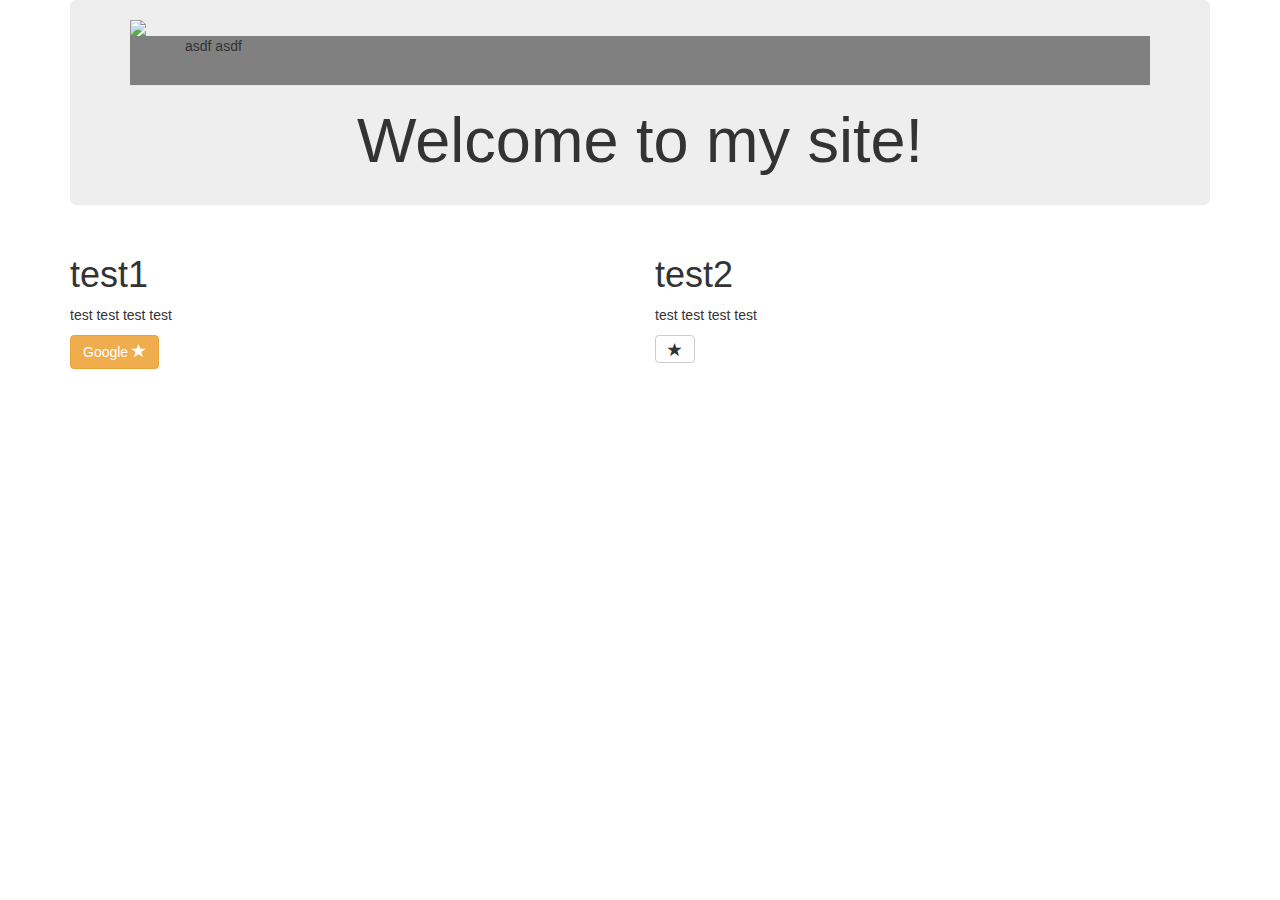
==== index.html @ a93c45c9 "init commit" ====
<html>
<head>
	<title></title>
	<link rel="stylesheet" href="https://maxcdn.bootstrapcdn.com/bootstrap/3.3.5/css/bootstrap.min.css">
	<style>
		.jumbotron {
			padding: 20px;
		}
	</style>
</head>
<body>
	<div class="container">
		<div class="jumbotron">
 			<img style="max-width: 100%;" src="https://nitawriter.files.wordpress.com/2010/12/treelake3in1.jpg"></img>
 			<nav class="navbar navbar-default navbar-static-top" style="background:grey;">
  				<div class="container">
  					<ul>
  						<li style="display: inline;">asdf</li>
  						<li style="display: inline;">asdf</li>
  					</ul>
  				</div>
			</nav>
 			<h1><center>Welcome to my site!</center></h1>
		</div>
		<div class="row">
			<div class="col-sm-6">
				<h1>test1</h1>
				<p>test test test test</p>
				<a class="btn btn-warning" href="http://www.google.com" role="button"> Google <span class="glyphicon glyphicon-star" aria-hidden="true"></span></a>
			</div>
			<div class="col-sm-6">
				<h1>test2</h1>
				<p>test test test test</p>
				<button type="button" class="btn btn-default" aria-label="Left Align"><span class="glyphicon glyphicon-star" aria-hidden="true"></span></button>
			</div>
		</div>
	</div>
</body>
</html>
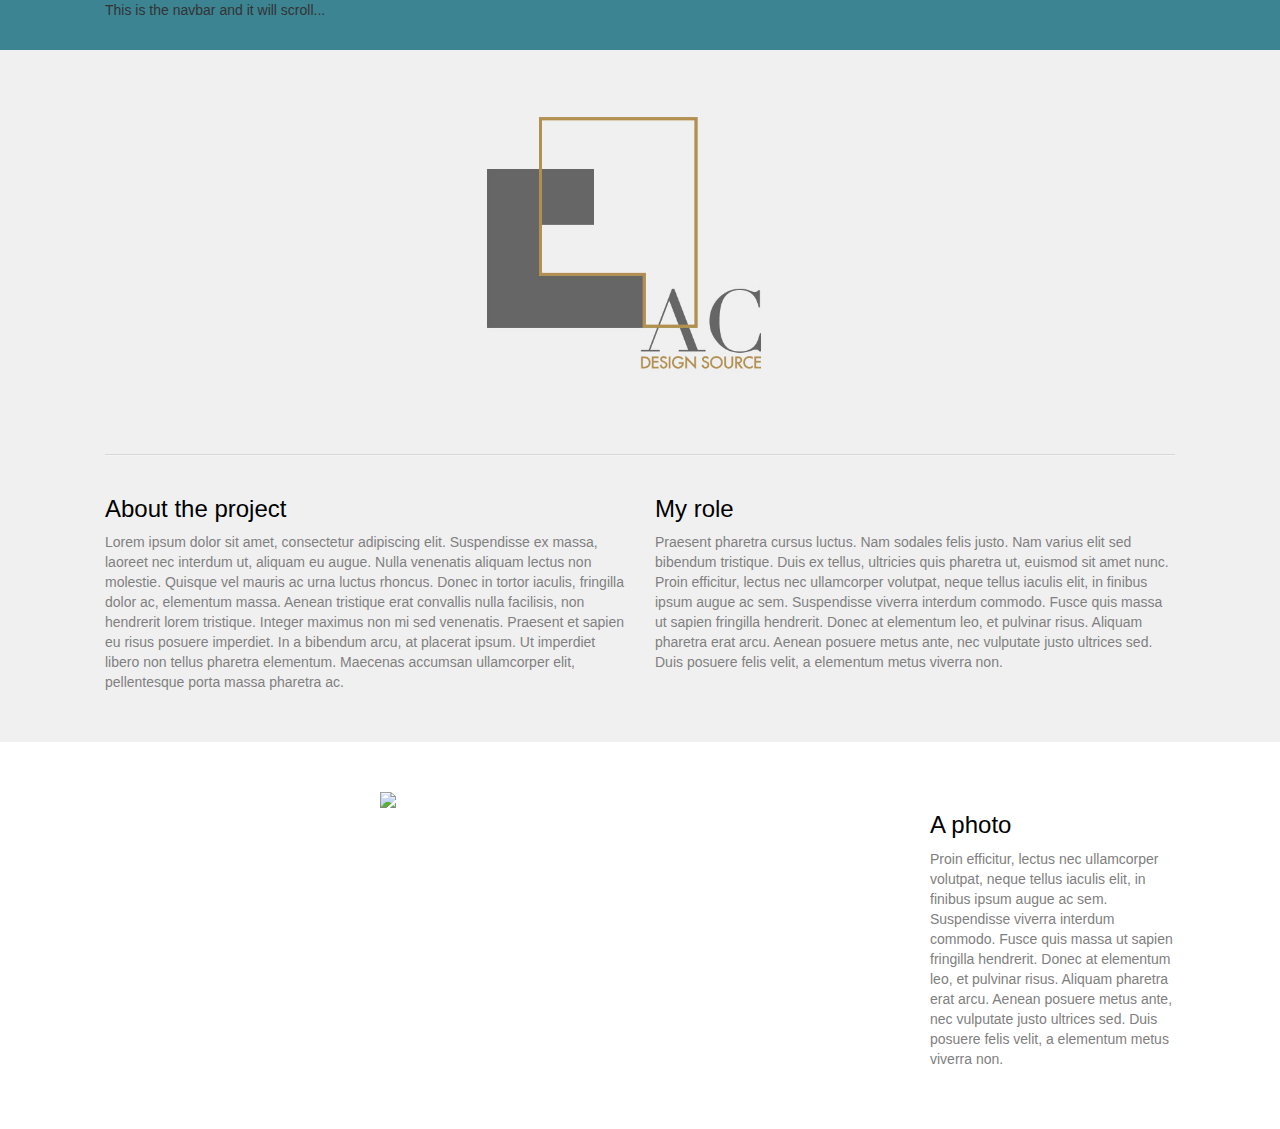
==== commit a1f81bf7: "Added many elements to index.html and styles to style.css. The site does not have a navbar yet" ====
--- a/index.html
+++ b/index.html
@@ -2,36 +2,41 @@
 <head>
 	<title></title>
 	<link rel="stylesheet" href="https://maxcdn.bootstrapcdn.com/bootstrap/3.3.5/css/bootstrap.min.css">
-	<style>
-		.jumbotron {
-			padding: 20px;
-		}
-	</style>
+	<link rel="stylesheet" href="assets/style/style.css" type="text/css">
 </head>
 <body>
+	<nav class="navbar navbar-fixed-top">
+ 		<div class="container">
+    	This is the navbar and it will scroll...
+  		</div>
+	</nav>
+	<img style="max-width: 100%;" src="assets/images/wdi-portfolio-header.jpg"></img>
+	<div class="about">
+		<div class="container">
+			<hr>
+			<div class="row" style="padding-bottom: 40px;">
+				<div class="col-md-6">
+					<h3>About the project</h3>
+					<p>Lorem ipsum dolor sit amet, consectetur adipiscing elit. Suspendisse ex massa, laoreet nec interdum ut, aliquam eu augue. Nulla venenatis aliquam lectus non molestie. Quisque vel mauris ac urna luctus rhoncus. Donec in tortor iaculis, fringilla dolor ac, elementum massa. Aenean tristique erat convallis nulla facilisis, non hendrerit lorem tristique. Integer maximus non mi sed venenatis. Praesent et sapien eu risus posuere imperdiet. In a bibendum arcu, at placerat ipsum. Ut imperdiet libero non tellus pharetra elementum. Maecenas accumsan ullamcorper elit, pellentesque porta massa pharetra ac. </p>
+				</div>
+				<div class="col-md-6">
+					<h3>My role</h3>
+					<p>Praesent pharetra cursus luctus. Nam sodales felis justo. Nam varius elit sed bibendum tristique. Duis ex tellus, ultricies quis pharetra ut, euismod sit amet nunc. Proin efficitur, lectus nec ullamcorper volutpat, neque tellus iaculis elit, in finibus ipsum augue ac sem. Suspendisse viverra interdum commodo. Fusce quis massa ut sapien fringilla hendrerit. Donec at elementum leo, et pulvinar risus. Aliquam pharetra erat arcu. Aenean posuere metus ante, nec vulputate justo ultrices sed. Duis posuere felis velit, a elementum metus viverra non.</p>
+				</div>
+			</div>
+		</div>
+	</div>
 	<div class="container">
-		<div class="jumbotron">
- 			<img style="max-width: 100%;" src="https://nitawriter.files.wordpress.com/2010/12/treelake3in1.jpg"></img>
- 			<nav class="navbar navbar-default navbar-static-top" style="background:grey;">
-  				<div class="container">
-  					<ul>
-  						<li style="display: inline;">asdf</li>
-  						<li style="display: inline;">asdf</li>
-  					</ul>
-  				</div>
-			</nav>
- 			<h1><center>Welcome to my site!</center></h1>
-		</div>
-		<div class="row">
-			<div class="col-sm-6">
-				<h1>test1</h1>
-				<p>test test test test</p>
-				<a class="btn btn-warning" href="http://www.google.com" role="button"> Google <span class="glyphicon glyphicon-star" aria-hidden="true"></span></a>
+		<div style="padding-top:50;" class="row">
+			<div class="col-md-3">
+
 			</div>
-			<div class="col-sm-6">
-				<h1>test2</h1>
-				<p>test test test test</p>
-				<button type="button" class="btn btn-default" aria-label="Left Align"><span class="glyphicon glyphicon-star" aria-hidden="true"></span></button>
+			<div class="col-md-6">
+				<img style="max-width: 100%;" src="http://www.iancivgin.com/wp-content/uploads/2015/05/SandCurve2_2_FACE.jpg">
+			</div>
+			<div class="col-md-3">
+				<h3>A photo</h3>
+				<p>Proin efficitur, lectus nec ullamcorper volutpat, neque tellus iaculis elit, in finibus ipsum augue ac sem. Suspendisse viverra interdum commodo. Fusce quis massa ut sapien fringilla hendrerit. Donec at elementum leo, et pulvinar risus. Aliquam pharetra erat arcu. Aenean posuere metus ante, nec vulputate justo ultrices sed. Duis posuere felis velit, a elementum metus viverra non.</p>
 			</div>
 		</div>
 	</div>
--- a/assets/style/style.css
+++ b/assets/style/style.css
@@ -0,0 +1,35 @@
+body {
+	padding-top: 50px;
+	padding-bottom: 50px;
+}
+.navbar-fixed-top {
+	background: #3C8492;
+	padding: 0px;
+	margin: 0px;
+	border: 0px;
+}
+.container {
+	padding-left: 50px;
+	padding-right: 50px;
+}
+hr {
+   	border: 0;
+   	height: 0;
+   	border-top: 1px solid rgba(0, 0, 0, 0.1);
+   	border-bottom: 1px solid rgba(255, 255, 255, 0.3);
+}
+.about {
+	background: #F0F0F0;
+	padding: 0px;
+	margin: 0px;
+	border: 0px;
+}
+p {
+	color: #808080;
+}
+h3 {
+	color: black;
+}
+.container-footer {
+	margin-top: 50px;
+}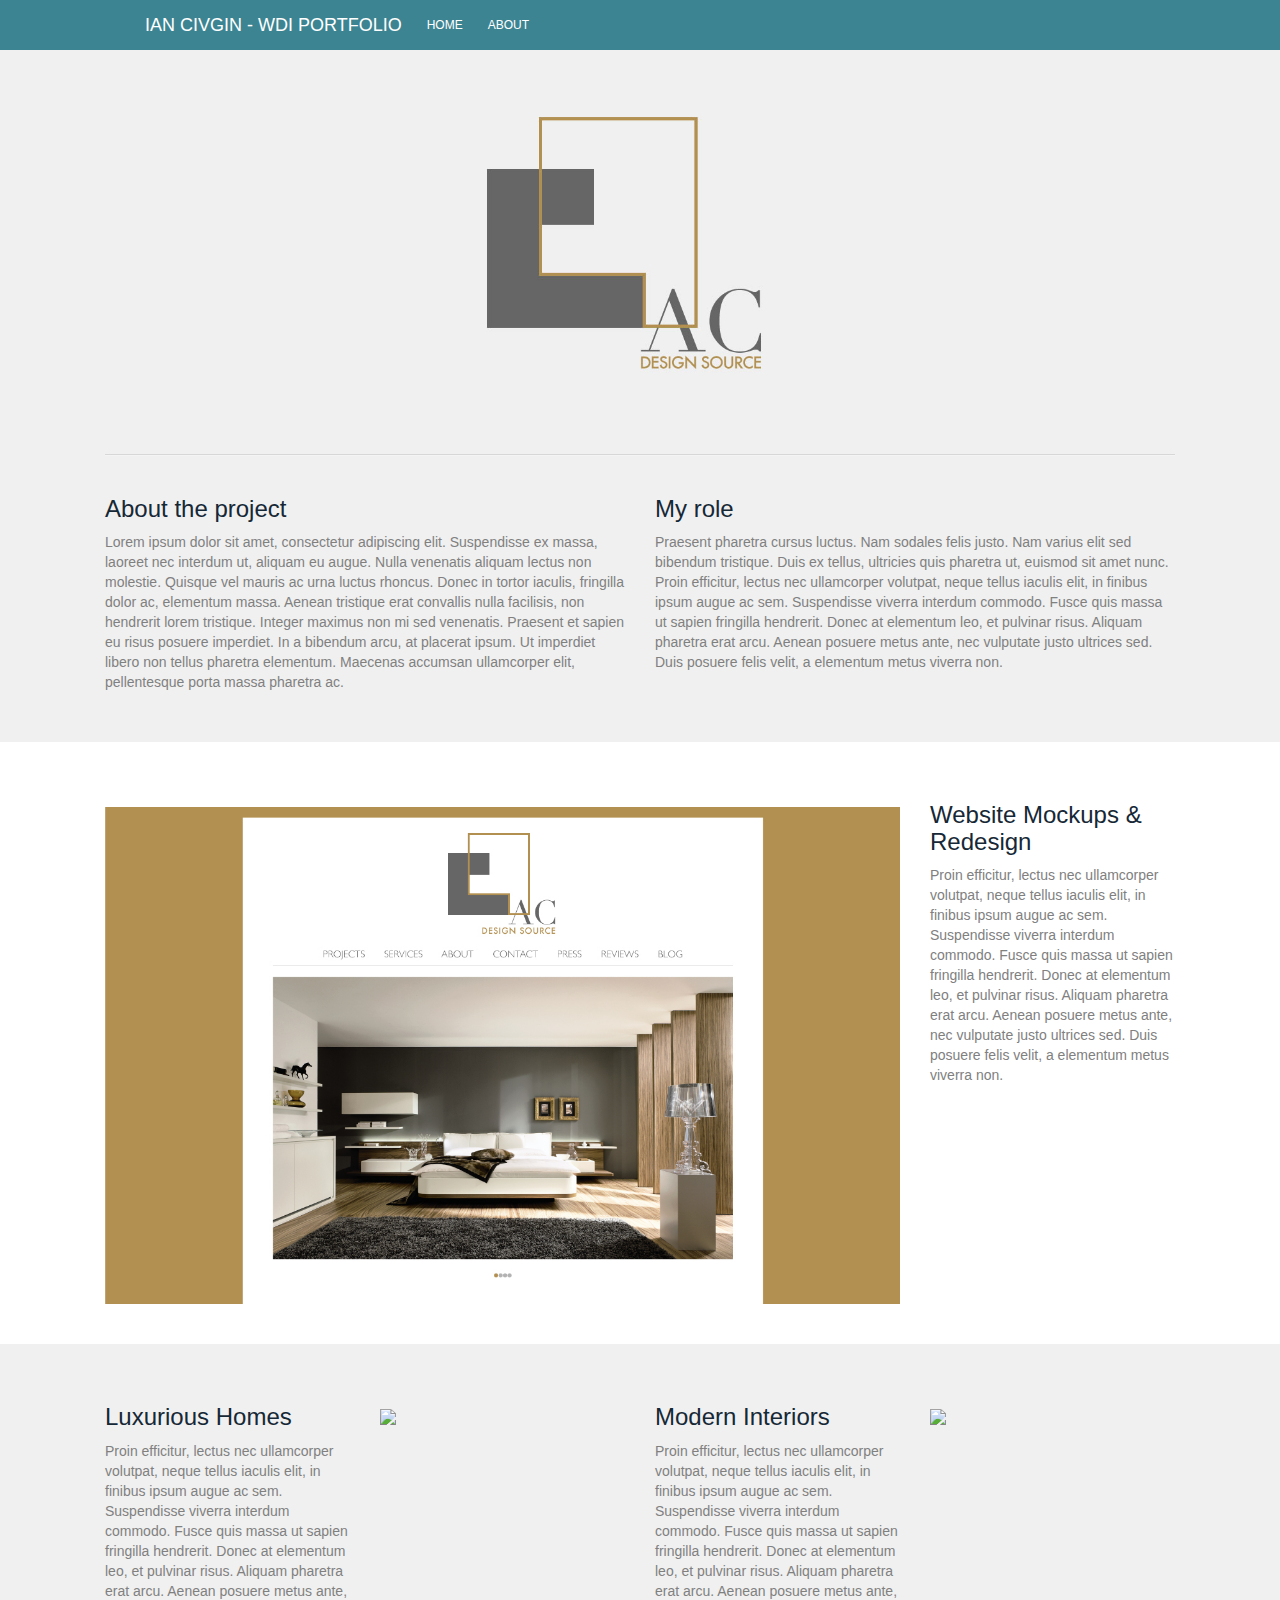
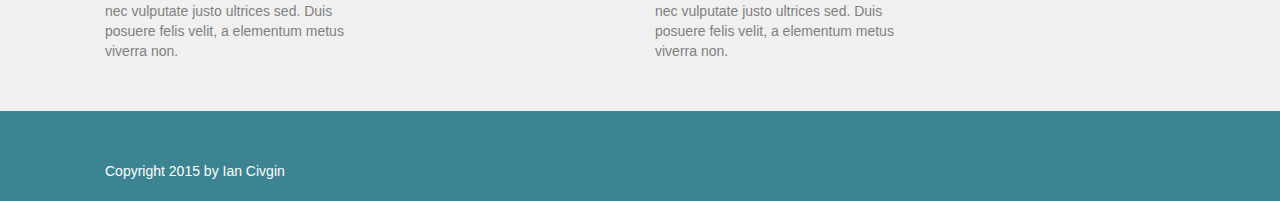
==== commit 5913407c: "Enough for the night. Got the website looking nice. Not satisfied." ====
--- a/index.html
+++ b/index.html
@@ -2,16 +2,35 @@
 <head>
 	<title></title>
 	<link rel="stylesheet" href="https://maxcdn.bootstrapcdn.com/bootstrap/3.3.5/css/bootstrap.min.css">
+	<link rel="stylesheet" href="http://maxcdn.bootstrapcdn.com/font-awesome/4.3.0/css/font-awesome.min.css">
 	<link rel="stylesheet" href="assets/style/style.css" type="text/css">
 </head>
 <body>
 	<nav class="navbar navbar-fixed-top">
  		<div class="container">
-    	This is the navbar and it will scroll...
+    		<div class="navbar-header">
+      			<ul>
+      				<li>
+      					<a class="navbar-brand" href="index.html">
+        				<p class="header-text">IAN CIVGIN - WDI PORTFOLIO</p>
+      					</a>
+      				</li>
+      				<li>
+      					<a class="navbar-brand" href="index.html">
+        				<p class="header-text-link">HOME</p>
+      					</a>
+      				</li>
+      				<li>
+      					<a class="navbar-brand" href="index.html">
+        				<p class="header-text-link">ABOUT</p>
+      					</a>
+      				</li>
+      			</ul>
+    		</div>
   		</div>
 	</nav>
 	<img style="max-width: 100%;" src="assets/images/wdi-portfolio-header.jpg"></img>
-	<div class="about">
+	<div class="container-parent">
 		<div class="container">
 			<hr>
 			<div class="row" style="padding-bottom: 40px;">
@@ -27,18 +46,40 @@
 		</div>
 	</div>
 	<div class="container">
-		<div style="padding-top:50;" class="row">
-			<div class="col-md-3">
-
-			</div>
-			<div class="col-md-6">
-				<img style="max-width: 100%;" src="http://www.iancivgin.com/wp-content/uploads/2015/05/SandCurve2_2_FACE.jpg">
+		<div class="row row-content">
+			<div class="col-md-9">
+				<img class="content" style="max-width: 100%;" src="assets/images/ACDS-web-preview.jpg">
 			</div>
 			<div class="col-md-3">
-				<h3>A photo</h3>
+				<h3>Website Mockups & Redesign</h3>
 				<p>Proin efficitur, lectus nec ullamcorper volutpat, neque tellus iaculis elit, in finibus ipsum augue ac sem. Suspendisse viverra interdum commodo. Fusce quis massa ut sapien fringilla hendrerit. Donec at elementum leo, et pulvinar risus. Aliquam pharetra erat arcu. Aenean posuere metus ante, nec vulputate justo ultrices sed. Duis posuere felis velit, a elementum metus viverra non.</p>
 			</div>
 		</div>
 	</div>
+	<div class="container-parent">
+		<div class="container">
+			<div class="row row-content">
+				<div class="col-md-3">
+					<h3>Luxurious Homes</h3>
+					<p>Proin efficitur, lectus nec ullamcorper volutpat, neque tellus iaculis elit, in finibus ipsum augue ac sem. Suspendisse viverra interdum commodo. Fusce quis massa ut sapien fringilla hendrerit. Donec at elementum leo, et pulvinar risus. Aliquam pharetra erat arcu. Aenean posuere metus ante, nec vulputate justo ultrices sed. Duis posuere felis velit, a elementum metus viverra non.</p>
+				</div>
+				<div class="col-md-3">
+					<img class="content" style="max-width: 100%;" src="http://www.mohomy.com/wp-content/uploads/3d-photograph-realistic-quality-residential-interior-design-rendering-livingroom-kitchen-photo-01.jpg">
+				</div>
+				<div class="col-md-3">
+					<h3>Modern Interiors</h3>
+					<p>Proin efficitur, lectus nec ullamcorper volutpat, neque tellus iaculis elit, in finibus ipsum augue ac sem. Suspendisse viverra interdum commodo. Fusce quis massa ut sapien fringilla hendrerit. Donec at elementum leo, et pulvinar risus. Aliquam pharetra erat arcu. Aenean posuere metus ante, nec vulputate justo ultrices sed. Duis posuere felis velit, a elementum metus viverra non.</p>
+				</div>
+				<div class="col-md-3">
+					<img class="content" style="max-width: 100%;" src="http://o.homedsgn.com/wp-content/uploads/2012/06/Royal-Penthouse-II-04-800x800.jpg">
+				</div>
+			</div>
+		</div>
+	</div>
+	<div class="about-footer">
+		<div class="container">
+			<p style="color: white;">Copyright 2015 by Ian Civgin</p>
+		</div>
+	</div>
 </body>
 </html>--- a/assets/style/style.css
+++ b/assets/style/style.css
@@ -1,6 +1,5 @@
 body {
 	padding-top: 50px;
-	padding-bottom: 50px;
 }
 .navbar-fixed-top {
 	background: #3C8492;
@@ -12,15 +11,24 @@
 	padding-left: 50px;
 	padding-right: 50px;
 }
+.container-grey {
+	background: #F0F0F0;
+}
 hr {
    	border: 0;
    	height: 0;
    	border-top: 1px solid rgba(0, 0, 0, 0.1);
    	border-bottom: 1px solid rgba(255, 255, 255, 0.3);
 }
-.about {
+.container-parent {
 	background: #F0F0F0;
 	padding: 0px;
+	margin: 0px;
+	border: 0px;
+}
+.about-footer {
+	background: #3C8492;
+	padding: 50px 0px 10px 0px;
 	margin: 0px;
 	border: 0px;
 }
@@ -28,8 +36,30 @@
 	color: #808080;
 }
 h3 {
-	color: black;
+	color: #162836;
 }
-.container-footer {
-	margin-top: 50px;
+h2 {
+	color: #3C8492;
+	margin-bottom: 0px;
+}
+.header-text {
+	color: white;
+}
+.header-text-link {
+	color: white;
+	font-size: 12;
+	padding-left: 10px;
+}
+.footer {
+	padding: 100px 50px 100px 50px;
+}
+.row-content {
+	padding-top: 40px; 
+	padding-bottom: 40px;
+}
+img.content {
+	padding-top: 25px;
+}
+li {
+	display: inline;
 }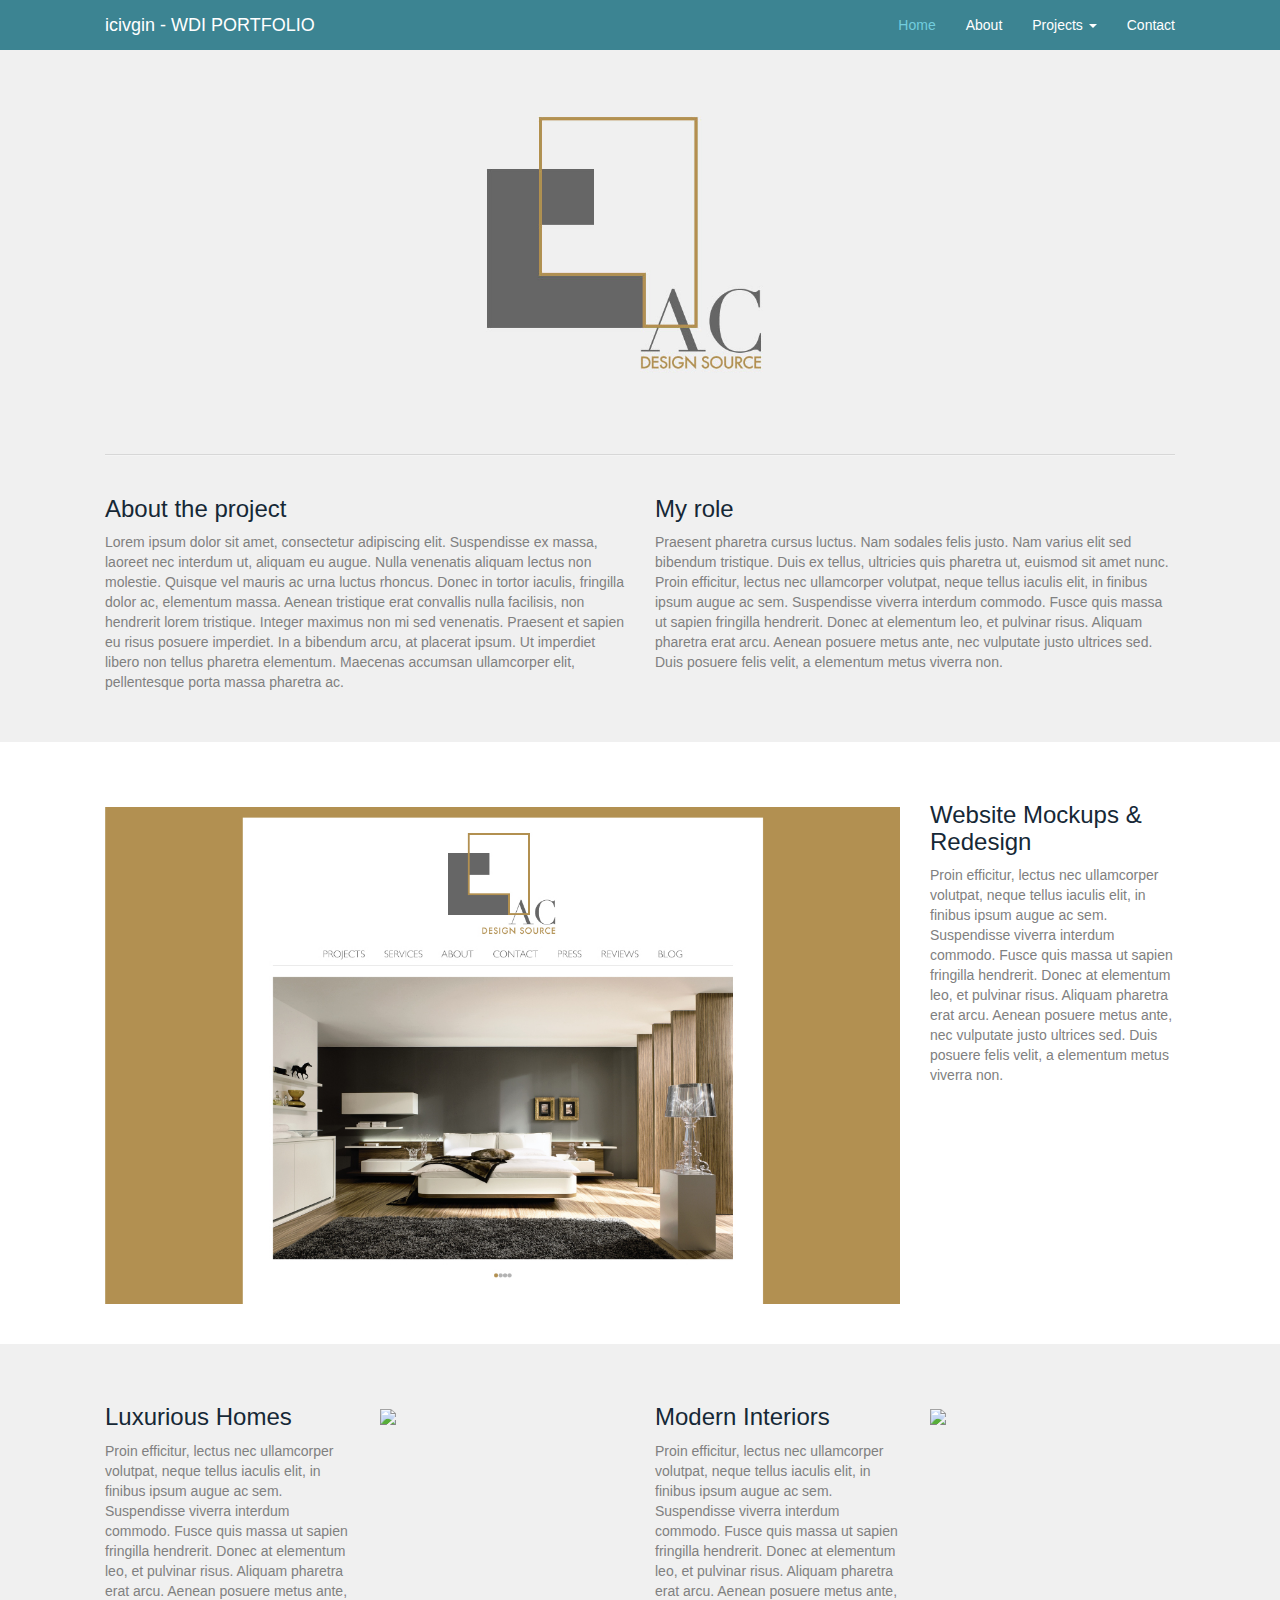
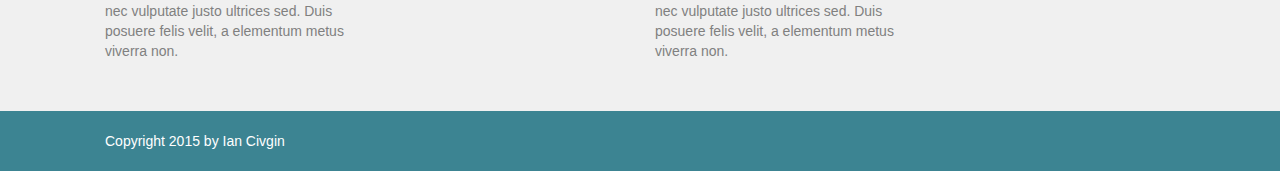
==== commit 1141f824: "Still need footer." ====
--- a/index.html
+++ b/index.html
@@ -1,34 +1,45 @@
 <html>
 <head>
-	<title></title>
+	<title>Portfolio</title>
+	<meta name="viewport" content="width=device-width, initial-scale=1">
 	<link rel="stylesheet" href="https://maxcdn.bootstrapcdn.com/bootstrap/3.3.5/css/bootstrap.min.css">
-	<link rel="stylesheet" href="http://maxcdn.bootstrapcdn.com/font-awesome/4.3.0/css/font-awesome.min.css">
+	<script src="https://ajax.googleapis.com/ajax/libs/jquery/1.11.0/jquery.min.js"></script>
+	<script src="https://maxcdn.bootstrapcdn.com/bootstrap/3.3.5/js/bootstrap.min.js"></script>
 	<link rel="stylesheet" href="assets/style/style.css" type="text/css">
 </head>
 <body>
-	<nav class="navbar navbar-fixed-top">
- 		<div class="container">
-    		<div class="navbar-header">
-      			<ul>
-      				<li>
-      					<a class="navbar-brand" href="index.html">
-        				<p class="header-text">IAN CIVGIN - WDI PORTFOLIO</p>
-      					</a>
-      				</li>
-      				<li>
-      					<a class="navbar-brand" href="index.html">
-        				<p class="header-text-link">HOME</p>
-      					</a>
-      				</li>
-      				<li>
-      					<a class="navbar-brand" href="index.html">
-        				<p class="header-text-link">ABOUT</p>
-      					</a>
-      				</li>
-      			</ul>
-    		</div>
-  		</div>
-	</nav>
+	<nav class="navbar navbar-default navbar-fixed-top" role="navigation">
+      <div class="container">
+        <div class="navbar-header">
+          <button type="button" class="navbar-toggle" data-toggle="collapse" data-target=".navbar-collapse">
+            <span class="sr-only">Toggle navigation</span>
+            <span class="icon-bar"></span>
+            <span class="icon-bar"></span>
+            <span class="icon-bar"></span>
+          </button>
+          <a class="navbar-brand" href="index.html">icivgin - WDI PORTFOLIO</a>
+        </div>
+        <div class="navbar-collapse collapse">
+          <ul class="nav navbar-nav navbar-right">  
+            <li class="active"><a href="index.html">Home</a></li>       
+            <li><a href="about.html">About</a></li>
+            <li class="dropdown">
+              <a href="#" class="dropdown-toggle" data-toggle="dropdown">Projects <b class="caret"></b></a>
+              <ul class="dropdown-menu">
+             	<li class="dropdown-header">Design</li>
+                <li><a href="#">AC Design Source</a></li>
+                <li><a href="#">InkHead Tattoo</a></li>
+                <li class="divider"></li>
+                <li class="dropdown-header">Copywriting</li>
+                <li><a href="#">Esurance</a></li>
+                <li><a href="#">Personal</a></li>
+              </ul>
+            </li>            
+            <li><a href="#">Contact</a></li>
+          </ul>
+        </div><!--/.nav-collapse -->
+      </div>
+    </nav>
 	<img style="max-width: 100%;" src="assets/images/wdi-portfolio-header.jpg"></img>
 	<div class="container-parent">
 		<div class="container">
--- a/assets/style/style.css
+++ b/assets/style/style.css
@@ -28,7 +28,8 @@
 }
 .about-footer {
 	background: #3C8492;
-	padding: 50px 0px 10px 0px;
+	padding: 10px;
+	padding-top: 20px;
 	margin: 0px;
 	border: 0px;
 }
@@ -62,4 +63,37 @@
 }
 li {
 	display: inline;
+}
+.navbar-default .navbar-nav > li > a {
+    color: white;
+}
+.navbar-default .navbar-brand,
+.navbar-default .navbar-brand:hover,
+.navbar-default .navbar-brand:focus {
+    color: white;
+}
+.navbar-default .navbar-nav > li > a:hover,
+.navbar-default .navbar-nav > li > a:focus {
+    color: #72CDDE;
+}
+.navbar-default .navbar-nav .dropdown-menu > li.dropdown-header {
+	font-size: 16;
+}
+.navbar-default .navbar-nav .dropdown-menu > li > a {
+	font-size: 12;
+}
+.navbar-default .navbar-nav > .active > a, 
+.navbar-default .navbar-nav > .active > a:hover,
+.navbar-default .navbar-nav > .active > a:focus {
+	color: #72CDDE;
+	background-color: initial;
+}
+.navbar-header .navbar-toggle > span.icon-bar {
+	background-color: white;
+}
+.row-center {
+	padding-left: 100px;
+	padding-right: 100px;
+	padding-top: 40px;
+	padding-bottom: 40px;
 }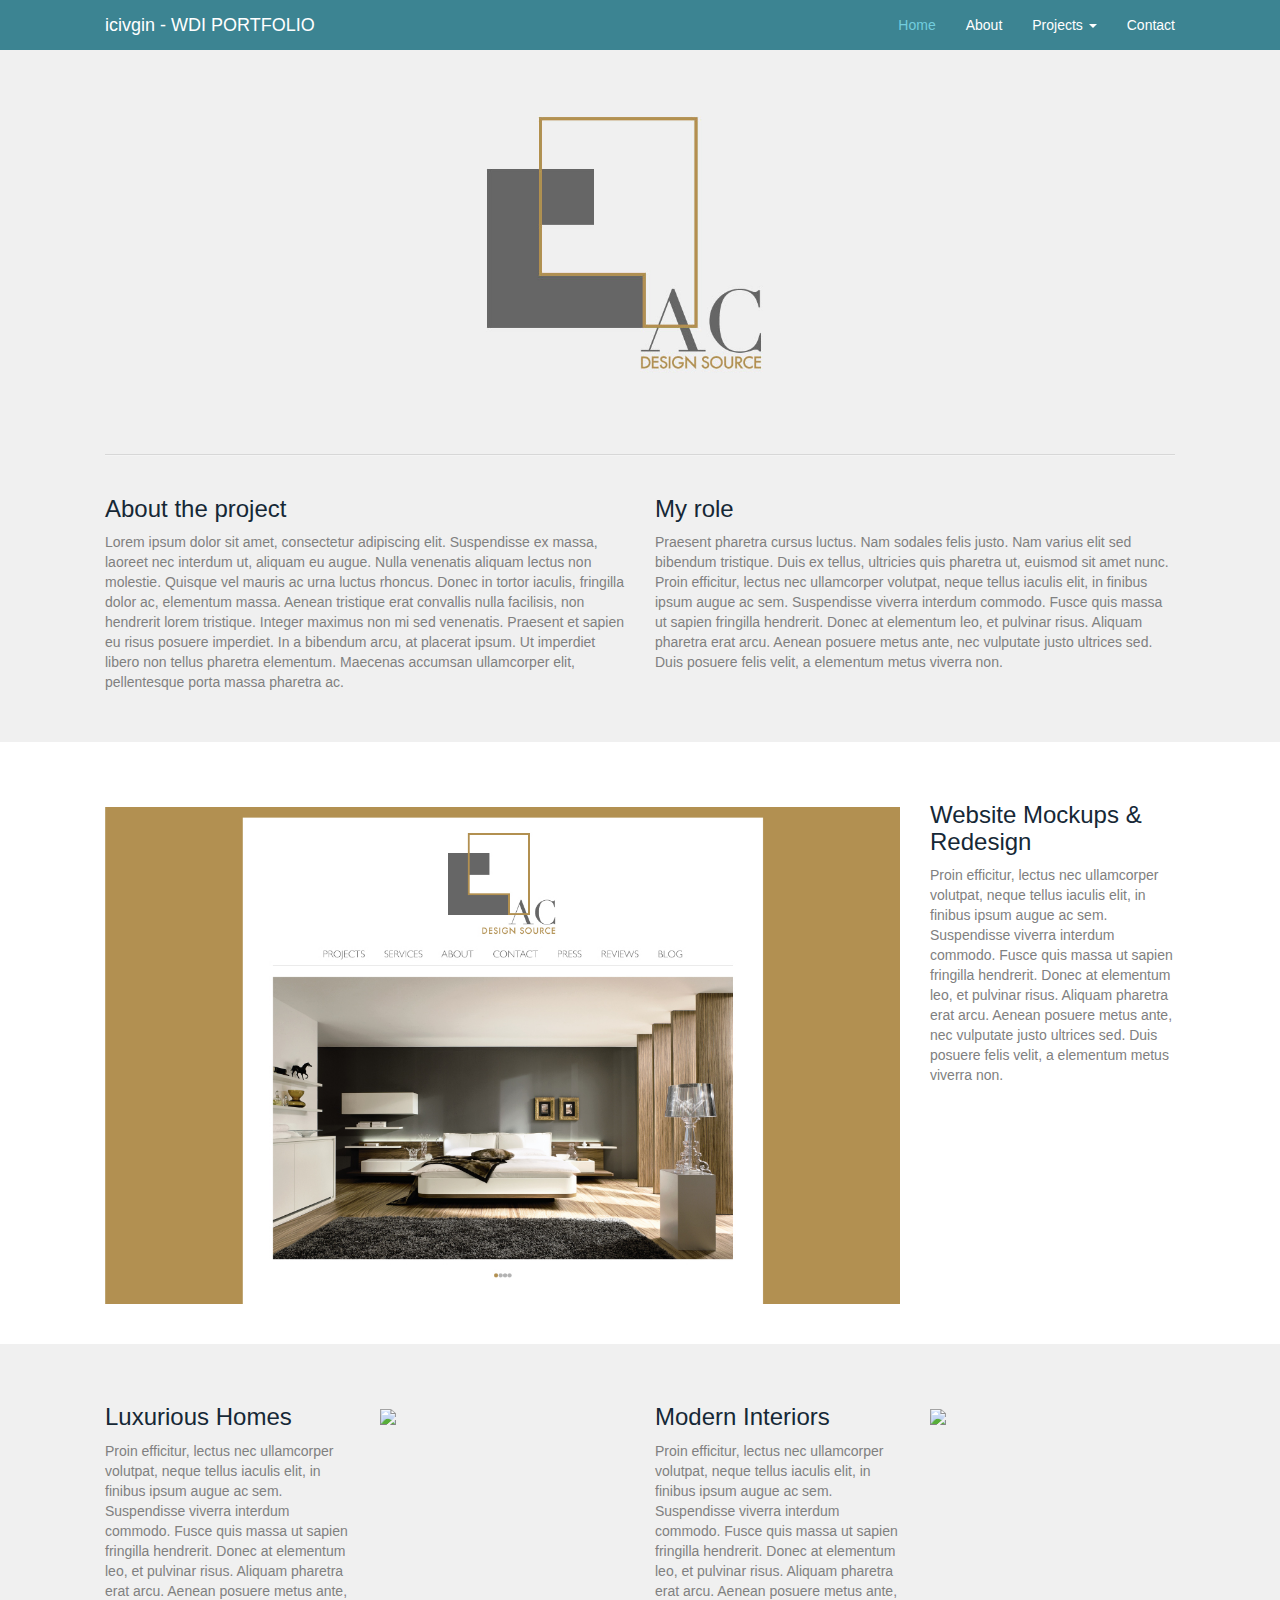
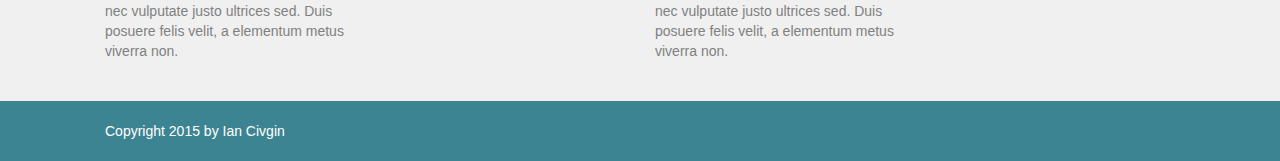
==== commit c255a6c6: "Added js and everything for day 4 HW." ====
--- a/index.html
+++ b/index.html
@@ -8,89 +8,99 @@
 	<link rel="stylesheet" href="assets/style/style.css" type="text/css">
 </head>
 <body>
-	<nav class="navbar navbar-default navbar-fixed-top" role="navigation">
-      <div class="container">
-        <div class="navbar-header">
-          <button type="button" class="navbar-toggle" data-toggle="collapse" data-target=".navbar-collapse">
-            <span class="sr-only">Toggle navigation</span>
-            <span class="icon-bar"></span>
-            <span class="icon-bar"></span>
-            <span class="icon-bar"></span>
-          </button>
-          <a class="navbar-brand" href="index.html">icivgin - WDI PORTFOLIO</a>
-        </div>
-        <div class="navbar-collapse collapse">
-          <ul class="nav navbar-nav navbar-right">  
-            <li class="active"><a href="index.html">Home</a></li>       
-            <li><a href="about.html">About</a></li>
-            <li class="dropdown">
-              <a href="#" class="dropdown-toggle" data-toggle="dropdown">Projects <b class="caret"></b></a>
-              <ul class="dropdown-menu">
-             	<li class="dropdown-header">Design</li>
-                <li><a href="#">AC Design Source</a></li>
-                <li><a href="#">InkHead Tattoo</a></li>
-                <li class="divider"></li>
-                <li class="dropdown-header">Copywriting</li>
-                <li><a href="#">Esurance</a></li>
-                <li><a href="#">Personal</a></li>
-              </ul>
-            </li>            
-            <li><a href="#">Contact</a></li>
-          </ul>
-        </div><!--/.nav-collapse -->
-      </div>
-    </nav>
-	<img style="max-width: 100%;" src="assets/images/wdi-portfolio-header.jpg"></img>
-	<div class="container-parent">
-		<div class="container">
-			<hr>
-			<div class="row" style="padding-bottom: 40px;">
-				<div class="col-md-6">
-					<h3>About the project</h3>
-					<p>Lorem ipsum dolor sit amet, consectetur adipiscing elit. Suspendisse ex massa, laoreet nec interdum ut, aliquam eu augue. Nulla venenatis aliquam lectus non molestie. Quisque vel mauris ac urna luctus rhoncus. Donec in tortor iaculis, fringilla dolor ac, elementum massa. Aenean tristique erat convallis nulla facilisis, non hendrerit lorem tristique. Integer maximus non mi sed venenatis. Praesent et sapien eu risus posuere imperdiet. In a bibendum arcu, at placerat ipsum. Ut imperdiet libero non tellus pharetra elementum. Maecenas accumsan ullamcorper elit, pellentesque porta massa pharetra ac. </p>
-				</div>
-				<div class="col-md-6">
-					<h3>My role</h3>
-					<p>Praesent pharetra cursus luctus. Nam sodales felis justo. Nam varius elit sed bibendum tristique. Duis ex tellus, ultricies quis pharetra ut, euismod sit amet nunc. Proin efficitur, lectus nec ullamcorper volutpat, neque tellus iaculis elit, in finibus ipsum augue ac sem. Suspendisse viverra interdum commodo. Fusce quis massa ut sapien fringilla hendrerit. Donec at elementum leo, et pulvinar risus. Aliquam pharetra erat arcu. Aenean posuere metus ante, nec vulputate justo ultrices sed. Duis posuere felis velit, a elementum metus viverra non.</p>
+	<div id="testtest">
+
+		<!-- Header -->
+		<nav class="navbar navbar-default navbar-fixed-top" role="navigation">
+	      <div class="container">
+	        <div class="navbar-header">
+	          <button type="button" class="navbar-toggle" data-toggle="collapse" data-target=".navbar-collapse">
+	            <span class="sr-only">Toggle navigation</span>
+	            <span class="icon-bar"></span>
+	            <span class="icon-bar"></span>
+	            <span class="icon-bar"></span>
+	          </button>
+	          <a class="navbar-brand" href="index.html">icivgin - WDI PORTFOLIO</a>
+	        </div>
+	        <div class="navbar-collapse collapse">
+	          <ul class="nav navbar-nav navbar-right">  
+	            <li class="active"><a href="index.html">Home</a></li>       
+	            <li><a href="about.html">About</a></li>
+	            <li class="dropdown">
+	              <a href="#" class="dropdown-toggle" data-toggle="dropdown">Projects <b class="caret"></b></a>
+	              <ul class="dropdown-menu">
+	             	<li class="dropdown-header">Design</li>
+	                <li><a href="#">AC Design Source</a></li>
+	                <li><a href="#">InkHead Tattoo</a></li>
+	                <li class="divider"></li>
+	                <li class="dropdown-header">Copywriting</li>
+	                <li><a href="#">Esurance</a></li>
+	                <li><a href="#">Personal</a></li>
+	              </ul>
+	            </li>            
+	            <li><a href="contact.html">Contact</a></li>
+	          </ul>
+	        </div><!--/.nav-collapse -->
+	      </div>
+	    </nav>
+
+	    <!-- Header Image -->
+		<img style="max-width: 100%;" src="assets/images/wdi-portfolio-header.jpg"></img>
+
+		<!-- Main Content -->
+		<div class="container-parent">
+			<div class="container">
+				<hr>
+				<div class="row" style="padding-bottom: 40px;">
+					<div class="col-md-6">
+						<h3>About the project</h3>
+						<p>Lorem ipsum dolor sit amet, consectetur adipiscing elit. Suspendisse ex massa, laoreet nec interdum ut, aliquam eu augue. Nulla venenatis aliquam lectus non molestie. Quisque vel mauris ac urna luctus rhoncus. Donec in tortor iaculis, fringilla dolor ac, elementum massa. Aenean tristique erat convallis nulla facilisis, non hendrerit lorem tristique. Integer maximus non mi sed venenatis. Praesent et sapien eu risus posuere imperdiet. In a bibendum arcu, at placerat ipsum. Ut imperdiet libero non tellus pharetra elementum. Maecenas accumsan ullamcorper elit, pellentesque porta massa pharetra ac. </p>
+					</div>
+					<div class="col-md-6">
+						<h3>My role</h3>
+						<p>Praesent pharetra cursus luctus. Nam sodales felis justo. Nam varius elit sed bibendum tristique. Duis ex tellus, ultricies quis pharetra ut, euismod sit amet nunc. Proin efficitur, lectus nec ullamcorper volutpat, neque tellus iaculis elit, in finibus ipsum augue ac sem. Suspendisse viverra interdum commodo. Fusce quis massa ut sapien fringilla hendrerit. Donec at elementum leo, et pulvinar risus. Aliquam pharetra erat arcu. Aenean posuere metus ante, nec vulputate justo ultrices sed. Duis posuere felis velit, a elementum metus viverra non.</p>
+					</div>
 				</div>
 			</div>
 		</div>
-	</div>
-	<div class="container">
-		<div class="row row-content">
-			<div class="col-md-9">
-				<img class="content" style="max-width: 100%;" src="assets/images/ACDS-web-preview.jpg">
-			</div>
-			<div class="col-md-3">
-				<h3>Website Mockups & Redesign</h3>
-				<p>Proin efficitur, lectus nec ullamcorper volutpat, neque tellus iaculis elit, in finibus ipsum augue ac sem. Suspendisse viverra interdum commodo. Fusce quis massa ut sapien fringilla hendrerit. Donec at elementum leo, et pulvinar risus. Aliquam pharetra erat arcu. Aenean posuere metus ante, nec vulputate justo ultrices sed. Duis posuere felis velit, a elementum metus viverra non.</p>
-			</div>
-		</div>
-	</div>
-	<div class="container-parent">
 		<div class="container">
 			<div class="row row-content">
-				<div class="col-md-3">
-					<h3>Luxurious Homes</h3>
-					<p>Proin efficitur, lectus nec ullamcorper volutpat, neque tellus iaculis elit, in finibus ipsum augue ac sem. Suspendisse viverra interdum commodo. Fusce quis massa ut sapien fringilla hendrerit. Donec at elementum leo, et pulvinar risus. Aliquam pharetra erat arcu. Aenean posuere metus ante, nec vulputate justo ultrices sed. Duis posuere felis velit, a elementum metus viverra non.</p>
+				<div class="col-md-9">
+					<img class="content" style="max-width: 100%;" src="assets/images/ACDS-web-preview.jpg">
 				</div>
 				<div class="col-md-3">
-					<img class="content" style="max-width: 100%;" src="http://www.mohomy.com/wp-content/uploads/3d-photograph-realistic-quality-residential-interior-design-rendering-livingroom-kitchen-photo-01.jpg">
-				</div>
-				<div class="col-md-3">
-					<h3>Modern Interiors</h3>
+					<h3>Website Mockups & Redesign</h3>
 					<p>Proin efficitur, lectus nec ullamcorper volutpat, neque tellus iaculis elit, in finibus ipsum augue ac sem. Suspendisse viverra interdum commodo. Fusce quis massa ut sapien fringilla hendrerit. Donec at elementum leo, et pulvinar risus. Aliquam pharetra erat arcu. Aenean posuere metus ante, nec vulputate justo ultrices sed. Duis posuere felis velit, a elementum metus viverra non.</p>
-				</div>
-				<div class="col-md-3">
-					<img class="content" style="max-width: 100%;" src="http://o.homedsgn.com/wp-content/uploads/2012/06/Royal-Penthouse-II-04-800x800.jpg">
 				</div>
 			</div>
 		</div>
-	</div>
-	<div class="about-footer">
-		<div class="container">
-			<p style="color: white;">Copyright 2015 by Ian Civgin</p>
+		<div class="container-parent last">
+			<div class="container">
+				<div class="row row-content">
+					<div class="col-md-3">
+						<h3>Luxurious Homes</h3>
+						<p>Proin efficitur, lectus nec ullamcorper volutpat, neque tellus iaculis elit, in finibus ipsum augue ac sem. Suspendisse viverra interdum commodo. Fusce quis massa ut sapien fringilla hendrerit. Donec at elementum leo, et pulvinar risus. Aliquam pharetra erat arcu. Aenean posuere metus ante, nec vulputate justo ultrices sed. Duis posuere felis velit, a elementum metus viverra non.</p>
+					</div>
+					<div class="col-md-3">
+						<img class="content" style="max-width: 100%;" src="http://www.mohomy.com/wp-content/uploads/3d-photograph-realistic-quality-residential-interior-design-rendering-livingroom-kitchen-photo-01.jpg">
+					</div>
+					<div class="col-md-3">
+						<h3>Modern Interiors</h3>
+						<p>Proin efficitur, lectus nec ullamcorper volutpat, neque tellus iaculis elit, in finibus ipsum augue ac sem. Suspendisse viverra interdum commodo. Fusce quis massa ut sapien fringilla hendrerit. Donec at elementum leo, et pulvinar risus. Aliquam pharetra erat arcu. Aenean posuere metus ante, nec vulputate justo ultrices sed. Duis posuere felis velit, a elementum metus viverra non.</p>
+					</div>
+					<div class="col-md-3">
+						<img class="content" style="max-width: 100%;" src="http://o.homedsgn.com/wp-content/uploads/2012/06/Royal-Penthouse-II-04-800x800.jpg">
+					</div>
+				</div>
+			</div>
 		</div>
+
+		<!-- Footer -->
+		<div id="foot">
+	      <div class="container">
+	        <p style="color: white;">Copyright 2015 by Ian Civgin</p>
+	      </div>
+	    </div>
 	</div>
 </body>
 </html>--- a/assets/style/style.css
+++ b/assets/style/style.css
@@ -25,6 +25,9 @@
 	padding: 0px;
 	margin: 0px;
 	border: 0px;
+}
+.last {
+	padding-bottom: 50px;
 }
 .about-footer {
 	background: #3C8492;
@@ -95,5 +98,41 @@
 	padding-left: 100px;
 	padding-right: 100px;
 	padding-top: 40px;
-	padding-bottom: 40px;
+	padding-bottom: 90px;
+}
+#testtest {
+	min-height: 100%;
+	position: relative;
+}
+#foot {
+	position: absolute;
+ 	bottom: 0;
+    width: 100%;
+    background: #3C8492;
+	padding: 20px 10px 10px 10px;
+}
+.input-group {
+	margin-bottom: 10px;
+}
+#btn-submit {
+	background-color: #3C8492;
+	color: white;
+	border: 0px;
+	border-radius: 5px;
+}
+#input-name {
+	margin-top: 5px;
+}
+.tab-content p {
+	color: #162836;
+	background-color: rgba(60, 132, 146, .2);
+	padding: 20px;
+	border-radius: 0px 0px 10px 10px;
+}
+.nav-pills {
+	padding-top: 10px;
+}
+.nav-pills > li.active > a {
+	background-color: #162836;
+	border-radius: 10px 0px 0px 0px;
 }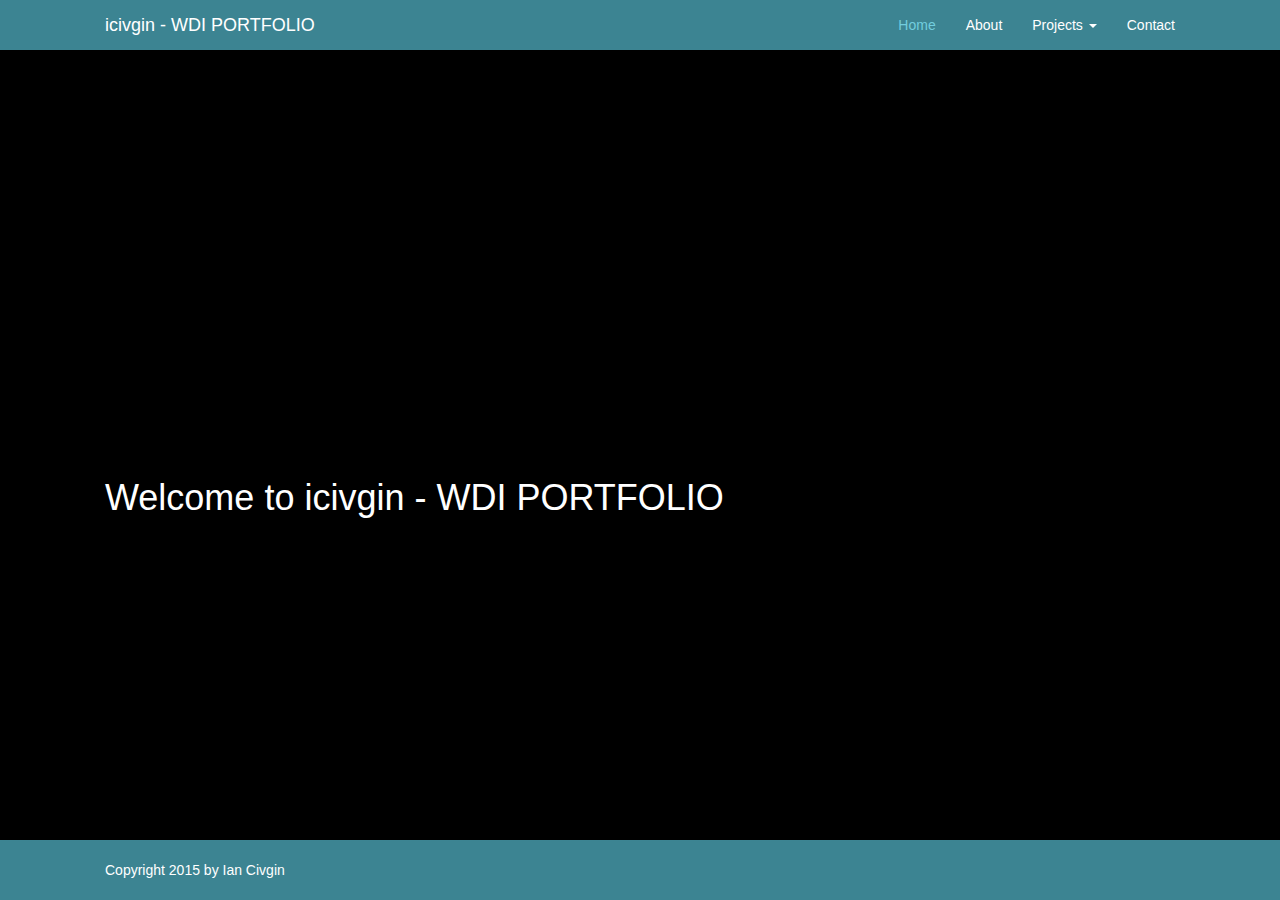
==== commit a343e332: "Updated styles and links, consistency across pages." ====
--- a/index.html
+++ b/index.html
@@ -6,6 +6,13 @@
 	<script src="https://ajax.googleapis.com/ajax/libs/jquery/1.11.0/jquery.min.js"></script>
 	<script src="https://maxcdn.bootstrapcdn.com/bootstrap/3.3.5/js/bootstrap.min.js"></script>
 	<link rel="stylesheet" href="assets/style/style.css" type="text/css">
+	<style>
+	body {
+		background-color: black;
+/*		background-size: 100%;
+		background-padding: 50px;*/
+	}
+	</style>
 </head>
 <body>
 	<div id="testtest">
@@ -30,8 +37,8 @@
 	              <a href="#" class="dropdown-toggle" data-toggle="dropdown">Projects <b class="caret"></b></a>
 	              <ul class="dropdown-menu">
 	             	<li class="dropdown-header">Design</li>
-	                <li><a href="#">AC Design Source</a></li>
-	                <li><a href="#">InkHead Tattoo</a></li>
+	                <li><a href="acds-page.html">AC Design Source</a></li>
+	                <li><a href="iht-page.html">InkHead Tattoo</a></li>
 	                <li class="divider"></li>
 	                <li class="dropdown-header">Copywriting</li>
 	                <li><a href="#">Esurance</a></li>
@@ -44,58 +51,13 @@
 	      </div>
 	    </nav>
 
-	    <!-- Header Image -->
-		<img style="max-width: 100%;" src="assets/images/wdi-portfolio-header.jpg"></img>
-
-		<!-- Main Content -->
-		<div class="container-parent">
-			<div class="container">
-				<hr>
-				<div class="row" style="padding-bottom: 40px;">
-					<div class="col-md-6">
-						<h3>About the project</h3>
-						<p>Lorem ipsum dolor sit amet, consectetur adipiscing elit. Suspendisse ex massa, laoreet nec interdum ut, aliquam eu augue. Nulla venenatis aliquam lectus non molestie. Quisque vel mauris ac urna luctus rhoncus. Donec in tortor iaculis, fringilla dolor ac, elementum massa. Aenean tristique erat convallis nulla facilisis, non hendrerit lorem tristique. Integer maximus non mi sed venenatis. Praesent et sapien eu risus posuere imperdiet. In a bibendum arcu, at placerat ipsum. Ut imperdiet libero non tellus pharetra elementum. Maecenas accumsan ullamcorper elit, pellentesque porta massa pharetra ac. </p>
-					</div>
-					<div class="col-md-6">
-						<h3>My role</h3>
-						<p>Praesent pharetra cursus luctus. Nam sodales felis justo. Nam varius elit sed bibendum tristique. Duis ex tellus, ultricies quis pharetra ut, euismod sit amet nunc. Proin efficitur, lectus nec ullamcorper volutpat, neque tellus iaculis elit, in finibus ipsum augue ac sem. Suspendisse viverra interdum commodo. Fusce quis massa ut sapien fringilla hendrerit. Donec at elementum leo, et pulvinar risus. Aliquam pharetra erat arcu. Aenean posuere metus ante, nec vulputate justo ultrices sed. Duis posuere felis velit, a elementum metus viverra non.</p>
-					</div>
-				</div>
-			</div>
-		</div>
-		<div class="container">
-			<div class="row row-content">
-				<div class="col-md-9">
-					<img class="content" style="max-width: 100%;" src="assets/images/ACDS-web-preview.jpg">
-				</div>
-				<div class="col-md-3">
-					<h3>Website Mockups & Redesign</h3>
-					<p>Proin efficitur, lectus nec ullamcorper volutpat, neque tellus iaculis elit, in finibus ipsum augue ac sem. Suspendisse viverra interdum commodo. Fusce quis massa ut sapien fringilla hendrerit. Donec at elementum leo, et pulvinar risus. Aliquam pharetra erat arcu. Aenean posuere metus ante, nec vulputate justo ultrices sed. Duis posuere felis velit, a elementum metus viverra non.</p>
-				</div>
-			</div>
-		</div>
-		<div class="container-parent last">
-			<div class="container">
-				<div class="row row-content">
-					<div class="col-md-3">
-						<h3>Luxurious Homes</h3>
-						<p>Proin efficitur, lectus nec ullamcorper volutpat, neque tellus iaculis elit, in finibus ipsum augue ac sem. Suspendisse viverra interdum commodo. Fusce quis massa ut sapien fringilla hendrerit. Donec at elementum leo, et pulvinar risus. Aliquam pharetra erat arcu. Aenean posuere metus ante, nec vulputate justo ultrices sed. Duis posuere felis velit, a elementum metus viverra non.</p>
-					</div>
-					<div class="col-md-3">
-						<img class="content" style="max-width: 100%;" src="http://www.mohomy.com/wp-content/uploads/3d-photograph-realistic-quality-residential-interior-design-rendering-livingroom-kitchen-photo-01.jpg">
-					</div>
-					<div class="col-md-3">
-						<h3>Modern Interiors</h3>
-						<p>Proin efficitur, lectus nec ullamcorper volutpat, neque tellus iaculis elit, in finibus ipsum augue ac sem. Suspendisse viverra interdum commodo. Fusce quis massa ut sapien fringilla hendrerit. Donec at elementum leo, et pulvinar risus. Aliquam pharetra erat arcu. Aenean posuere metus ante, nec vulputate justo ultrices sed. Duis posuere felis velit, a elementum metus viverra non.</p>
-					</div>
-					<div class="col-md-3">
-						<img class="content" style="max-width: 100%;" src="http://o.homedsgn.com/wp-content/uploads/2012/06/Royal-Penthouse-II-04-800x800.jpg">
-					</div>
-				</div>
-			</div>
-		</div>
-
-		<!-- Footer -->
+	    <div class="container">
+	    	<h1 style="color: white; margin-top: 40%;">Welcome to icivgin - WDI PORTFOLIO</h1>
+	    </div>
+	    <!-- Background Image -->
+		<!-- <img style="width:100%" src="http://www.iancivgin.com/wp-content/uploads/2015/05/DelicateArchLE_FINAL_WSHIRES.jpg"><span><h1>asldfwjefasdf</h1></span></img> -->
+	    
+	    <!-- Footer -->
 		<div id="foot">
 	      <div class="container">
 	        <p style="color: white;">Copyright 2015 by Ian Civgin</p>
--- a/assets/style/style.css
+++ b/assets/style/style.css
@@ -58,7 +58,7 @@
 	padding: 100px 50px 100px 50px;
 }
 .row-content {
-	padding-top: 40px; 
+	padding-top: 20px; 
 	padding-bottom: 40px;
 }
 img.content {
@@ -135,4 +135,10 @@
 .nav-pills > li.active > a {
 	background-color: #162836;
 	border-radius: 10px 0px 0px 0px;
+}
+.inverse-color h3{
+	color: #CC1C24;
+}
+.inverse-color p {
+	color: #707070;
 }